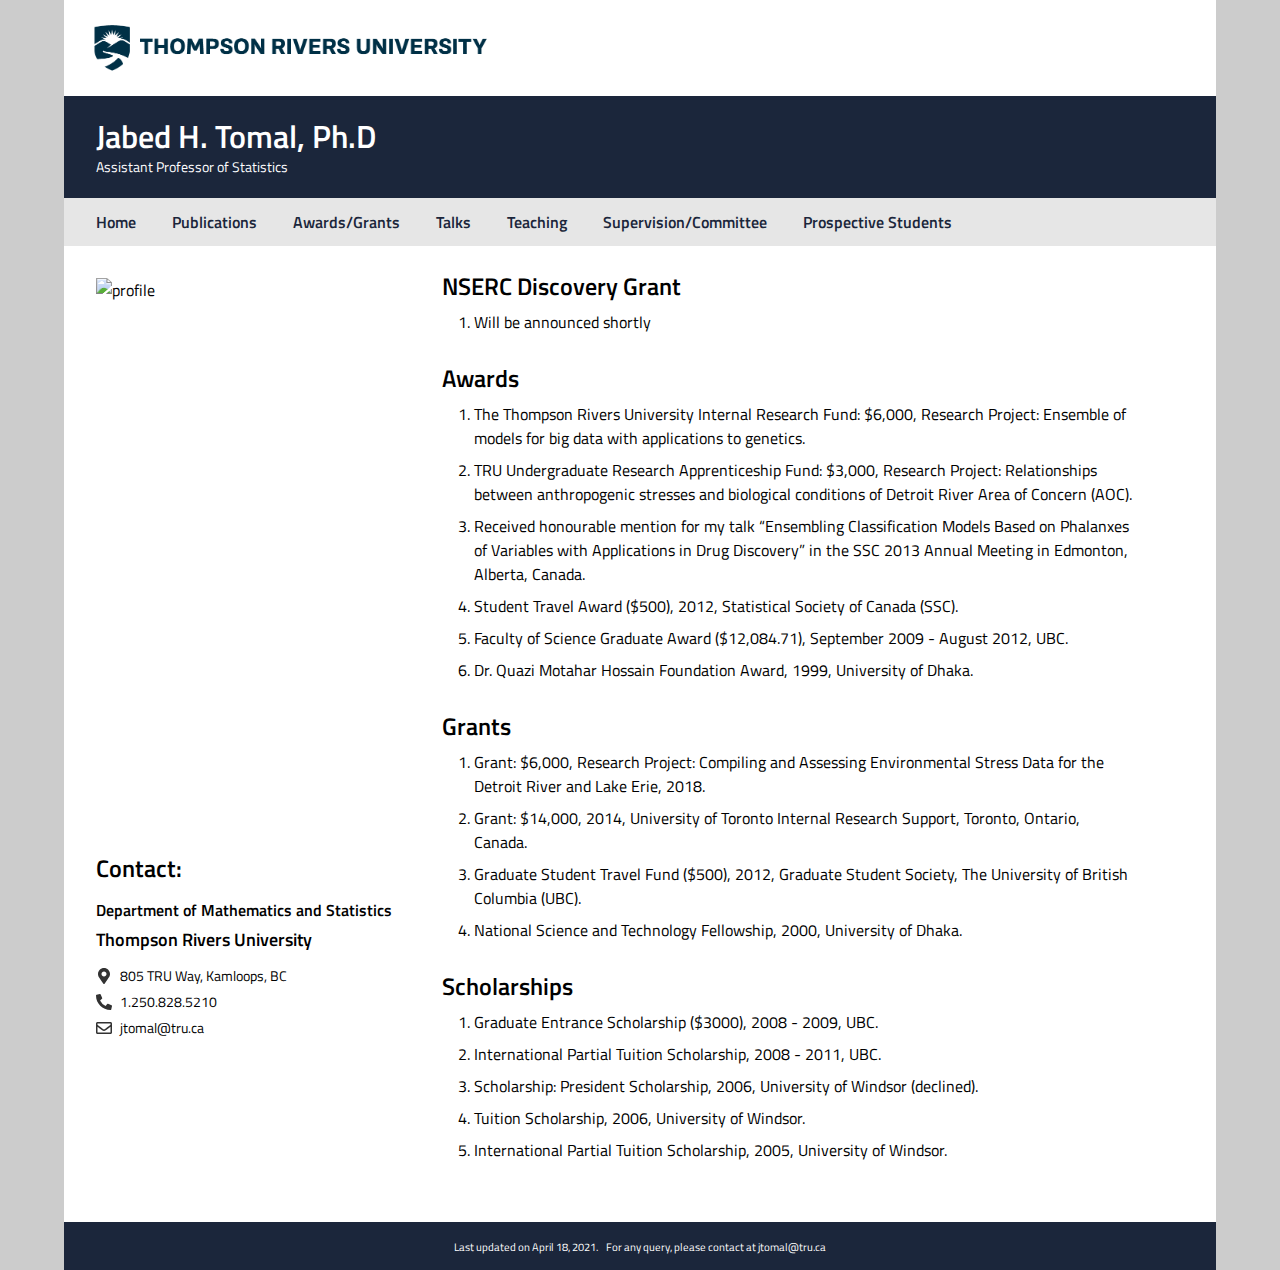
==== pages/awards.html @ c4c36e62 "first commit" ====
<!DOCTYPE html>
<html lang="en">

<head>
    <meta charset="UTF-8">
    <meta http-equiv="X-UA-Compatible" content="IE=edge">
    <meta name="viewport" content="width=device-width, initial-scale=1.0">
    <link rel="preload" href="../assets/fonts/TitilliumWeb-Regular.woff" as="font" type="font/woff" crossorigin='anonymous'>
    <link rel="preload" href="../assets/fonts/TitilliumWeb-Regular.woff2" as="font" type="font/woff2" crossorigin='anonymous'>
    <link rel="preload" href="../assets/fonts/TitilliumWeb-SemiBold.woff" as="font" type="font/woff" crossorigin='anonymous'>
    <link rel="preload" href="../assets/fonts/TitilliumWeb-SemiBold.woff2" as="font" type="font/woff2" crossorigin='anonymous'>
    <link rel='stylesheet' type='text/css' href='../styles/base.css'>
    <link rel='stylesheet' type='text/css' href='../styles/nav.css'>
    <link rel='stylesheet' type='text/css' href='../styles/main.css'>
    <script src="./Header.js" type="text/javascript" defer></script>
    <script src="./Footer.js" type="text/javascript" defer></script>
    <script src="./LeftBar.js" type="text/javascript" defer></script>
    <title>Jabed Tomal</title>
</head>

<body>
    <main class='main'>
        <header-component></header-component>
        <nav class='nav nav__list'>
            <a href='../index.html' class='nav__link'>Home </a>
            <a href='./publications.html' class='nav__link'>Publications</a>
            <a href='./awards.html' class='nav__link'>Awards/Grants </a>
            <a href='./talks.html' class='nav__link'>Talks </a>
            <a href='./teaching.html' class='nav__link'>Teaching </a>
            <a href='./supervision.html' class='nav__link'>Supervision/Committee </a>
            <a href='./future-students.html' class='nav__link'>Prospective Students </a>
        </nav>
        <section class='page'>
            <div class='leftBar'>
                <div-component></div-component>
            </div>
            <div class='pageContent section awards'>
                <h2 class='heading'>NSERC Discovery Grant </h2>
                <ol class='section__list'>
                    <li class='section__item'>
                        Will be announced shortly
                    </li>
                </ol>
                <h2 class='heading'>Awards </h2>
                <ol class='section__list'>
                    <li class='section__item'>
                        The Thompson Rivers University Internal Research Fund: $6,000, Research Project: Ensemble of models for big data with applications to genetics.
                    </li>
                    <li class='section__item'>
                        TRU Undergraduate Research Apprenticeship Fund: $3,000, Research Project: Relationships between anthropogenic stresses and biological conditions of Detroit River Area of Concern (AOC).
                    </li>
                    <li class='section__item'>
                        Received honourable mention for my talk “Ensembling Classification Models Based on Phalanxes of Variables with Applications in Drug Discovery” in the SSC 2013 Annual Meeting in Edmonton, Alberta, Canada.
                    </li>
                    <li class='section__item'>
                        Student Travel Award ($500), 2012, Statistical Society of Canada (SSC).
                    </li>
                    <li class='section__item'>
                        Faculty of Science Graduate Award ($12,084.71), September 2009 - August 2012, UBC.
                    </li>
                    <li class='section__item'>
                        Dr. Quazi Motahar Hossain Foundation Award, 1999, University of Dhaka.
                    </li>
                </ol>
                <h2 class='heading'>Grants </h2>
                <ol class='section__list'>
                    <li class='section__item'>
                        Grant: $6,000, Research Project: Compiling and Assessing Environmental Stress Data for the Detroit River and Lake Erie, 2018.
                    </li>
                    <li class='section__item'>
                        Grant: $14,000, 2014, University of Toronto Internal Research Support, Toronto, Ontario, Canada.
                    </li>
                    <li class='section__item'>
                        Graduate Student Travel Fund ($500), 2012, Graduate Student Society, The University of British Columbia (UBC).
                    </li>
                    <li class='section__item'>
                        National Science and Technology Fellowship, 2000, University of Dhaka.
                    </li>
                </ol>
                <h2 class='heading'>Scholarships </h2>
                <ol class='section__list'>
                    <li class='section__item'>
                        Graduate Entrance Scholarship ($3000), 2008 - 2009, UBC.
                    </li>
                    <li class='section__item'>
                        International Partial Tuition Scholarship, 2008 - 2011, UBC.
                    </li>
                    <li class='section__item'>
                        Scholarship: President Scholarship, 2006, University of Windsor (declined).
                    </li>
                    <li class='section__item'>
                        Tuition Scholarship, 2006, University of Windsor.
                    </li>
                    <li class='section__item'>
                        International Partial Tuition Scholarship, 2005, University of Windsor.
                    </li>
                </ol>
            </div>
        </section>
        <footer-component></footer-component>
    </main>

</body>

</html>
---- styles/base.css ----
html {
    box-sizing: border-box;
}

@font-face {
    font-family: "Titillium Web";
    src: url("../assets/fonts/TitilliumWeb-Regular.woff2") format("woff2"), url("../assets/fonts/TitilliumWeb-Regular.woff") format("woff");
    font-weight: 400;
    font-style: normal;
    font-display: swap;
}

@font-face {
    font-family: "Titillium Web";
    src: url("../assets/fonts/TitilliumWeb-SemiBold.woff2") format("woff2"), url("../assets/fonts/TitilliumWeb-SemiBold.woff") format("woff");
    font-weight: 600;
    font-style: normal;
    font-display: swap;
}

*,
*:before,
*:after {
    margin: 0;
    font-family: 'Titillium Web', sans-serif;
    -webkit-font-smoothing: antialiased;
    -moz-osx-font-smoothing: grayscale;
}

a {
    text-decoration: none;
}

body {
    background-color: white;
}

h1 {
    font-size: 28px;
    line-height: 36px;
}

h2 {
    font-size: 20px;
    line-height: 28px;
    margin-top: 0px;
    margin-bottom: 0px;
}

p {
    margin-top: 0px;
    margin-bottom: 0px;
}

main {
    padding-left: 0px;
    padding-right: 0px;
}

.page {
    display: flex;
    flex-direction: column-reverse;
}

.button {
    background-color: #1b263b;
    color: white;
    width: fit-content;
    height: 2rem;
    border: none;
    display: flex;
    flex-direction: row;
    align-items: center;
    justify-content: center;
    border-radius: 4px;
    font-size: 1rem;
    padding-left: 1.5rem;
    padding-right: 1.5rem;
}

.button:hover {
    cursor: pointer;
    background-color: rgb(91, 192, 190);
}

.button:focus {
    outline: none;
    color: white;
}

.button:active {
    color: white;
    background-color: white;
}

@media screen and (min-width: 768px) {
    body {
        background-color: #cccccc;
    }
    main {
        margin-left: 4rem;
        margin-right: 4rem;
        background-color: white;
    }
    h1 {
        font-size: 32px;
        line-height: 40px;
    }
    h2 {
        font-size: 24px;
        line-height: 32px;
    }
    .page {
        min-height: 80vh;
        flex-direction: row;
    }
}
---- styles/nav.css ----
.nav {
    background-color: #e6e6e6;
    display: flex;
    flex-direction: column;
    justify-content: flex-start;
}

.nav__list {
    display: none;
}

.nav__display {
    background-color: #e6e6e6;
    display: flex;
    flex-direction: column;
    justify-content: flex-start;
}

.nav__link {
    color: #1b263b;
    font-weight: bold;
    height: 3rem;
    line-height: 3rem;
    padding-left: 1rem;
    padding-right: 1rem;
}

.nav__link:hover {
    width: 100%;
    background-color: #415a77;
    color: white;
}

@media screen and (min-width: 768px) {
    .nav {
        flex-direction: row;
        padding-left: 1rem;
    }
    .nav__list {
        display: block;
    }
    .nav__link:hover {
        padding-top: 0.75rem;
        padding-bottom: 0.75rem;
    }
    .nav__link--active {
        background-color: #415a77;
        color: white;
    }
}

@media screen and (min-width: 1280px) {}
---- styles/main.css ----
.pageContent {
    width: 90%;
    padding-left: 1rem;
    padding-right: 1rem;
    padding-top: 1.5rem;
    padding-bottom: 1rem;
}

.leftBar {
    width: 100%;
    display: flex;
    flex-direction: column;
    align-items: flex-start;
    color: black;
}

.page__heading {
    /* text-align: center; */
    font-size: 1.75rem;
    line-height: 2rem;
    margin-bottom: 1.5rem;
}

.heading {
    padding-bottom: 0.5rem;
}

.subHeading {
    padding-bottom: 0.5rem;
}

.text--bold {
    font-weight: bold;
}

.text--italic {
    font-style: italic;
}

.section__list {
    padding-left: 1rem;
    padding-bottom: 1.25rem;
    margin-left: 0.25rem;
}

.section__item {
    padding-bottom: 0.5rem;
}

.section__text {
    padding-bottom: 1.5rem;
}

.section__link {
    display: block;
}

.teachingHeading {
    font-size: 1.1rem;
    /* padding-bottom: 1rem; */
    padding-top: 1rem;
    font-weight: normal;
    border-bottom: 1px solid rgba(0, 0, 0, 0.4);
}

.teaching__box {
    /* border-top: 1px solid rgba(0, 0, 0, 0.4); */
    /* border-bottom: 1px solid rgba(0, 0, 0, 0.4) */
}

.teaching__list {
    margin-top: 0.5rem;
    padding-top: .25rem;
    padding-bottom: .25rem;
    /* margin-bottom: 1rem; */
    /* border-top: 1px solid rgba(0, 0, 0, 0.4);
    border-bottom: 1px solid rgba(0, 0, 0, 0.4) */
}

.teaching__courseNumber {
    font-weight: bold;
    padding-right: 0.5rem;
}

.committee__date {
    font-weight: bold;
}

@media screen and (min-width: 768px) {
    .leftBar {
        width: 30%;
    }
    .pageContent {
        width: 60%;
        padding-left: 2rem;
        padding-right: 2rem;
        padding-bottom: 2rem;
    }
    .section__list {
        margin-left: 1rem;
    }
}
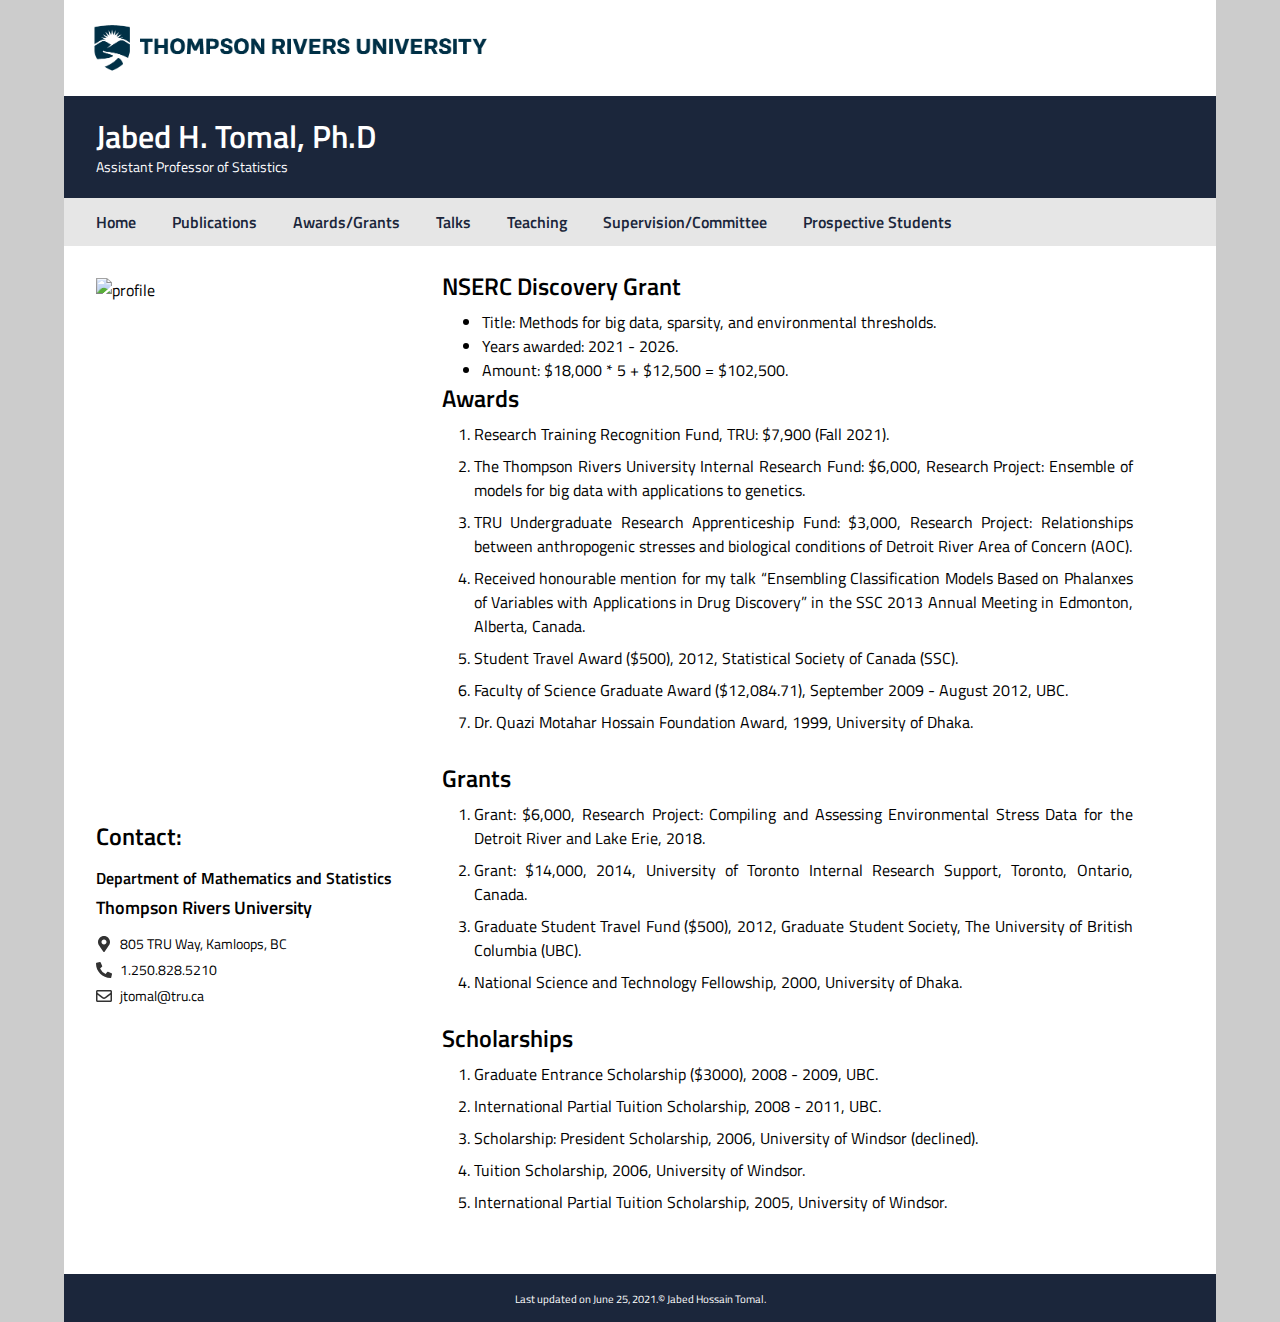
==== commit 87eda0c1: "update award, publications, home" ====
--- a/pages/awards.html
+++ b/pages/awards.html
@@ -36,13 +36,16 @@
             </div>
             <div class='pageContent section awards'>
                 <h2 class='heading'>NSERC Discovery Grant </h2>
+                <ul>
+                    <li>Title: Methods for big data, sparsity, and environmental thresholds.</li>
+                    <li>Years awarded: 2021 - 2026.</li>
+                    <li>Amount: $18,000 * 5 + $12,500 = $102,500.</li>
+                </ul>
+                <h2 class='heading'>Awards </h2>
                 <ol class='section__list'>
                     <li class='section__item'>
-                        Will be announced shortly
+                        Research Training Recognition Fund, TRU: $7,900 (Fall 2021).
                     </li>
-                </ol>
-                <h2 class='heading'>Awards </h2>
-                <ol class='section__list'>
                     <li class='section__item'>
                         The Thompson Rivers University Internal Research Fund: $6,000, Research Project: Ensemble of models for big data with applications to genetics.
                     </li>
--- a/styles/base.css
+++ b/styles/base.css
@@ -59,7 +59,7 @@
 
 .page {
     display: flex;
-    flex-direction: column-reverse;
+    flex-direction: column;
 }
 
 .button {
--- a/styles/main.css
+++ b/styles/main.css
@@ -15,7 +15,6 @@
 }
 
 .page__heading {
-    /* text-align: center; */
     font-size: 1.75rem;
     line-height: 2rem;
     margin-bottom: 1.5rem;
@@ -41,6 +40,7 @@
     padding-left: 1rem;
     padding-bottom: 1.25rem;
     margin-left: 0.25rem;
+    text-align: justify;
 }
 
 .section__item {
@@ -49,6 +49,7 @@
 
 .section__text {
     padding-bottom: 1.5rem;
+    text-align: justify;
 }
 
 .section__link {
@@ -57,24 +58,15 @@
 
 .teachingHeading {
     font-size: 1.1rem;
-    /* padding-bottom: 1rem; */
     padding-top: 1rem;
     font-weight: normal;
     border-bottom: 1px solid rgba(0, 0, 0, 0.4);
-}
-
-.teaching__box {
-    /* border-top: 1px solid rgba(0, 0, 0, 0.4); */
-    /* border-bottom: 1px solid rgba(0, 0, 0, 0.4) */
 }
 
 .teaching__list {
     margin-top: 0.5rem;
     padding-top: .25rem;
     padding-bottom: .25rem;
-    /* margin-bottom: 1rem; */
-    /* border-top: 1px solid rgba(0, 0, 0, 0.4);
-    border-bottom: 1px solid rgba(0, 0, 0, 0.4) */
 }
 
 .teaching__courseNumber {
